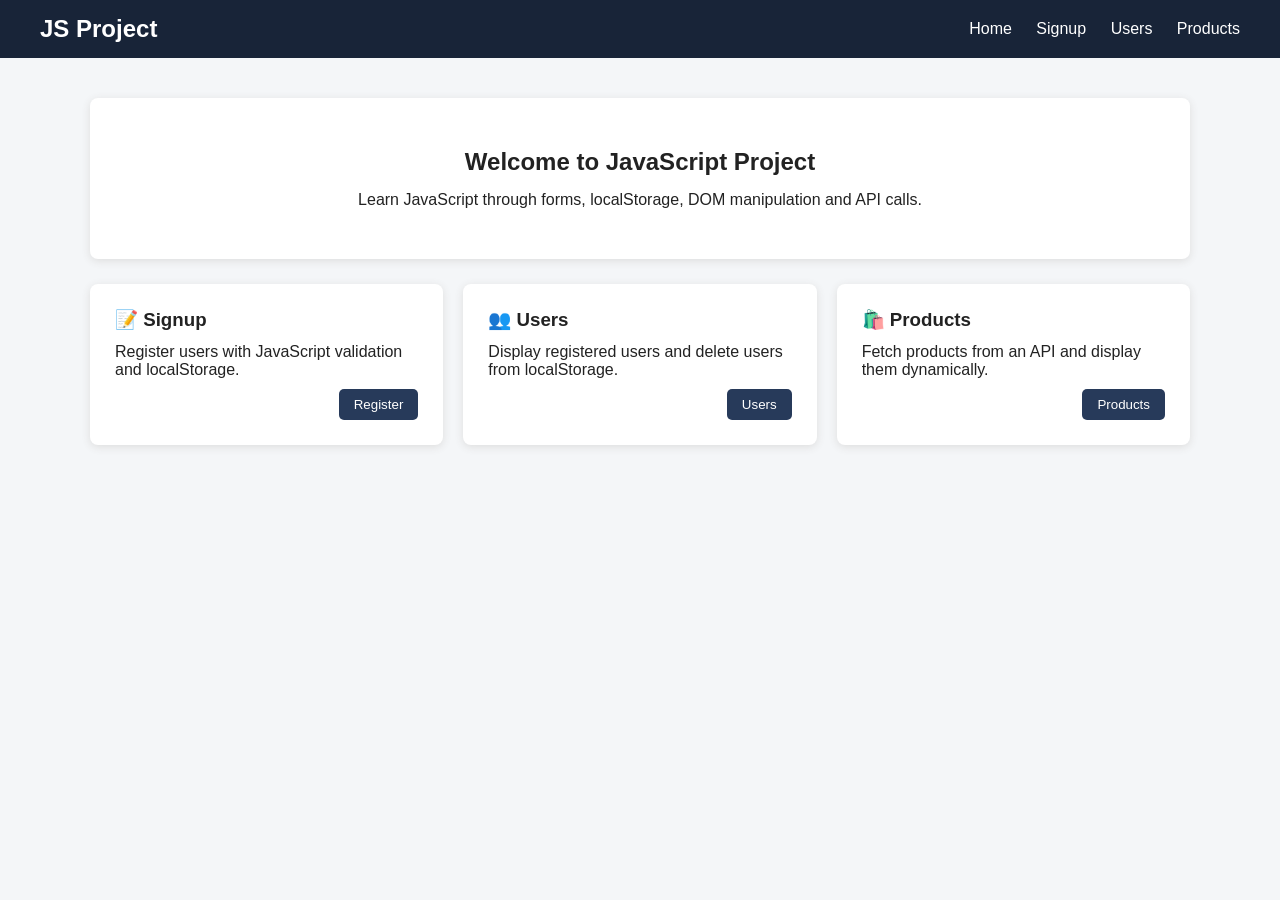
==== index.html @ 41845e4b "machine test" ====
<!DOCTYPE html>
<html lang="en">
<head>
    <meta charset="UTF-8">
    <meta name="viewport" content="width=device-width, initial-scale=1.0">
    <title>JavaScript Project</title>
    <link rel="stylesheet" href="style.css">
</head>
<body>
    <nav>
        <h2>JS Project</h2>
        <div>
            <a href="index.html" active>Home</a>
            <a href="signup.html">Signup</a>
            <a href="users.html">Users</a>
            <a href="products.html">Products</a>
        </div>
    </nav>
    <main>
        <section class="welcome">
            <h1>Welcome to JavaScript Project</h1>
            <p>Learn JavaScript through forms, localStorage, DOM manipulation and API calls.</p>
        </section>
        <section class="cards">
            <div class="card">
                <h3>📝 Signup</h3>
                <p>Register users with JavaScript validation and localStorage.</p>
                <div>
                    <button class="home-btn" type="submit">Register</button>
                </div>
            </div>
            <div class="card">
                <h3>👥 Users</h3>
                <p>Display registered users and delete users from localStorage.</p>
                <div>
                    <button class="home-btn" type="submit">Users</button>
                </div>
            </div>
            <div class="card">
                <h3>🛍️ Products</h3>
                <p>Fetch products from an API and display them dynamically.</p>
                <div>
                    <button class="home-btn" type="submit">Products</button>
                </div>
            </div>
        </section>
    </main>
</body>
</html>
---- style.css ----
* {
    margin: 0;
    padding: 0;
    box-sizing: border-box;
}

body {
    font-family: Arial, sans-serif;
    background: #f4f6f8;
    color: #222;
}

/* Navbar */
nav {
    background: #182438;
    color: white;
    display: flex;
    justify-content: space-between;
    align-items: center;
    padding: 15px 40px;
}
nav a {
    color: white;
    text-decoration: none;
    margin-left: 20px;
}
nav a:hover {
    text-decoration: underline;
}
/* Main */
main {
    width: 90%;
    max-width: 1100px;
    margin: 40px auto;
}
/* Home */
.welcome {
    background: white;
    text-align: center;
    padding: 50px 20px;
    border-radius: 8px;
    box-shadow: 0 2px 8px #ddd;
}
.welcome h1 {
    margin-bottom: 15px;
}
.cards {
    display: grid;
    grid-template-columns:
        repeat(3, 1fr);
    gap: 20px;
    margin-top: 25px;
}
.card {
    background: white;
    padding: 25px;
    border-radius: 8px;
    box-shadow: 0 2px 8px #ddd;
}
.card h3 {
    margin-bottom: 12px;
}
.card > div {
    display: flex;
    justify-content: flex-end;
}
.home-btn {
    background: #273a5a;
    color: white;
    border: none;
    padding: 8px 15px;
    border-radius: 5px;
    cursor: pointer;
    margin-top: 10px;
}
.home-btn:hover {
    background: #526fa1;
}
/* Signup */
.form-container {
    background: white;
    width: 400px;
    margin: 40px auto;
    padding: 30px;
    border-radius: 8px;
    box-shadow: 0 2px 10px #ddd;
}

.form-container h2 {
    text-align: center;
    margin-bottom: 25px;
}
.form-container label {
    display: block;
    margin-top: 12px;
    font-weight: bold;
}
.form-container input {
    width: 100%;
    padding: 10px;
    margin-top: 6px;
    border: 1px solid #ccc;
    border-radius: 5px;
}
.form-container input:focus {
    outline: none;
    border-color: #4f46e5;
}
.form-container button {
    width: 100%;
    padding: 12px;
    margin-top: 15px;
    border: none;
    border-radius: 5px;
    background: #2563eb;
    color: white;
    cursor: pointer;
}
.form-container button:hover {
    background: #1d4ed8;
}
.error {
    color: red;
    font-size: 13px;
    min-height: 18px;
}
.success {
    color: green;
    text-align: center;
    margin-top: 15px;
}
/* Users */
.user-grid {
    display: grid;
    grid-template-columns:
        repeat(3, 1fr);
    gap: 20px;
    margin-top: 25px;
}
.user-card {
    background: white;
    padding: 20px;
    border-radius: 8px;
    box-shadow: 0 2px 8px #ddd;
}
.user-card h3 {
    margin-bottom: 12px;
}
.user-card p {
    margin: 8px 0;
}
.delete-btn {
    background: #dc2626;
    color: white;
    border: none;
    padding: 8px 15px;
    border-radius: 5px;
    cursor: pointer;
    margin-top: 10px;
}
.delete-btn:hover {
    background: #b91c1c;
}
/* Products */
.product-grid {
    display: grid;
    grid-template-columns:
        repeat(4, 1fr);
    gap: 20px;
    margin-top: 25px;
}
.product-card {
    background: white;
    padding: 15px;
    border-radius: 8px;
    box-shadow: 0 2px 8px #ddd;
}
.product-card img {
    width: 100%;
    height: 180px;
    object-fit: contain;
}
.product-card h3 {
    font-size: 16px;
    margin: 10px 0;
}
.product-card p {
    margin: 8px 0;
    font-size: 14px;
}
/* Responsive */
@media (max-width: 800px) {
    .cards,
    .user-grid {
        grid-template-columns: 1fr;
    }
    .product-grid {
        grid-template-columns:
            repeat(2, 1fr);
    }
}
@media (max-width: 500px) {
    nav {
        flex-direction: column;
        gap: 15px;
    }
    nav a {
        margin: 5px;
    }
    .form-container {
        width: 90%;
    }
    .product-grid {
        grid-template-columns: 1fr;
    }
}
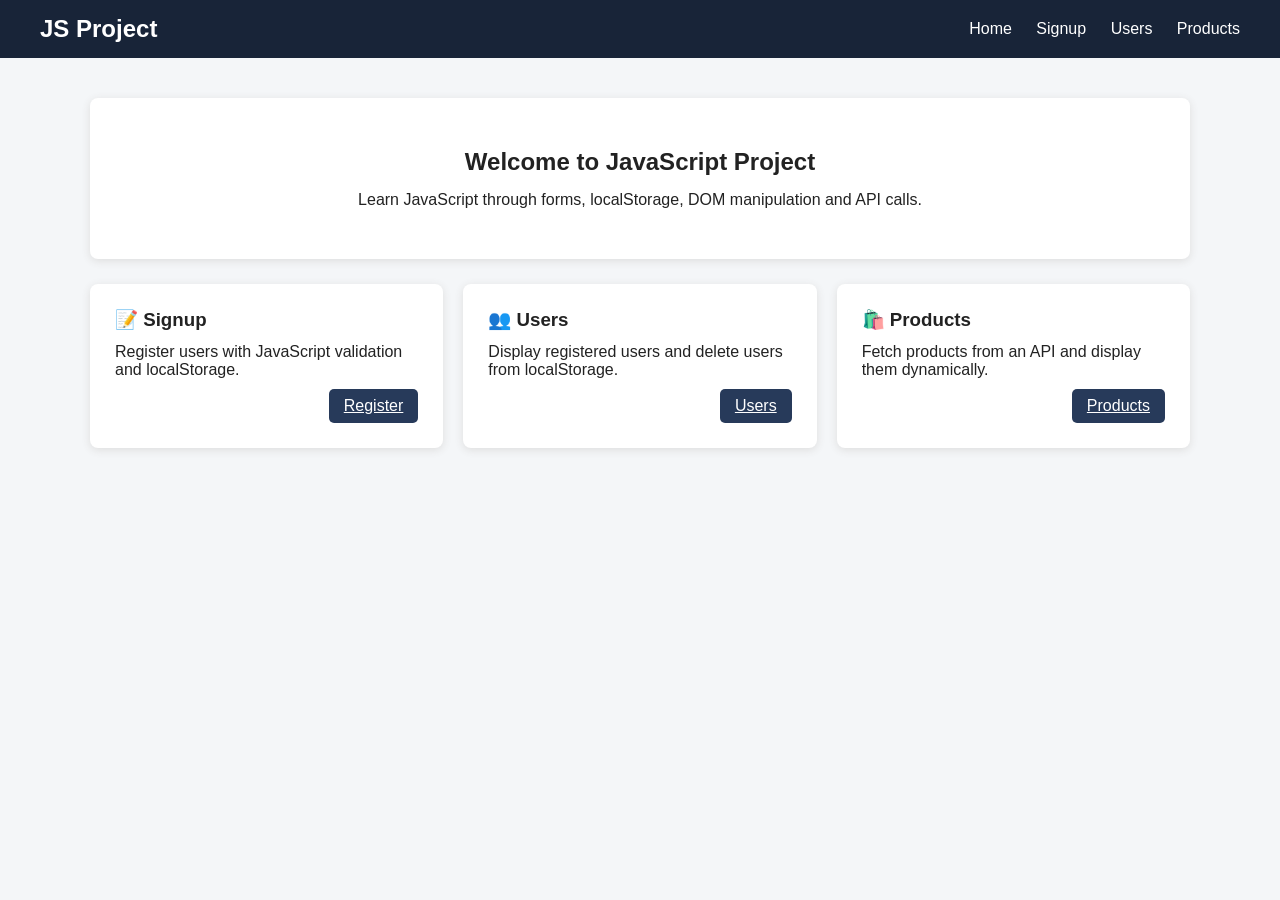
==== commit 17678f0c: "Minor changes" ====
--- a/index.html
+++ b/index.html
@@ -26,21 +26,21 @@
                 <h3>📝 Signup</h3>
                 <p>Register users with JavaScript validation and localStorage.</p>
                 <div>
-                    <button class="home-btn" type="submit">Register</button>
+                    <a href="signup.html" class="home-btn">Register</a>
                 </div>
             </div>
             <div class="card">
                 <h3>👥 Users</h3>
                 <p>Display registered users and delete users from localStorage.</p>
                 <div>
-                    <button class="home-btn" type="submit">Users</button>
+                    <a href="users.html" class="home-btn">Users</a>
                 </div>
             </div>
             <div class="card">
                 <h3>🛍️ Products</h3>
                 <p>Fetch products from an API and display them dynamically.</p>
                 <div>
-                    <button class="home-btn" type="submit">Products</button>
+                    <a href="products.html" class="home-btn">Products</a>
                 </div>
             </div>
         </section>
